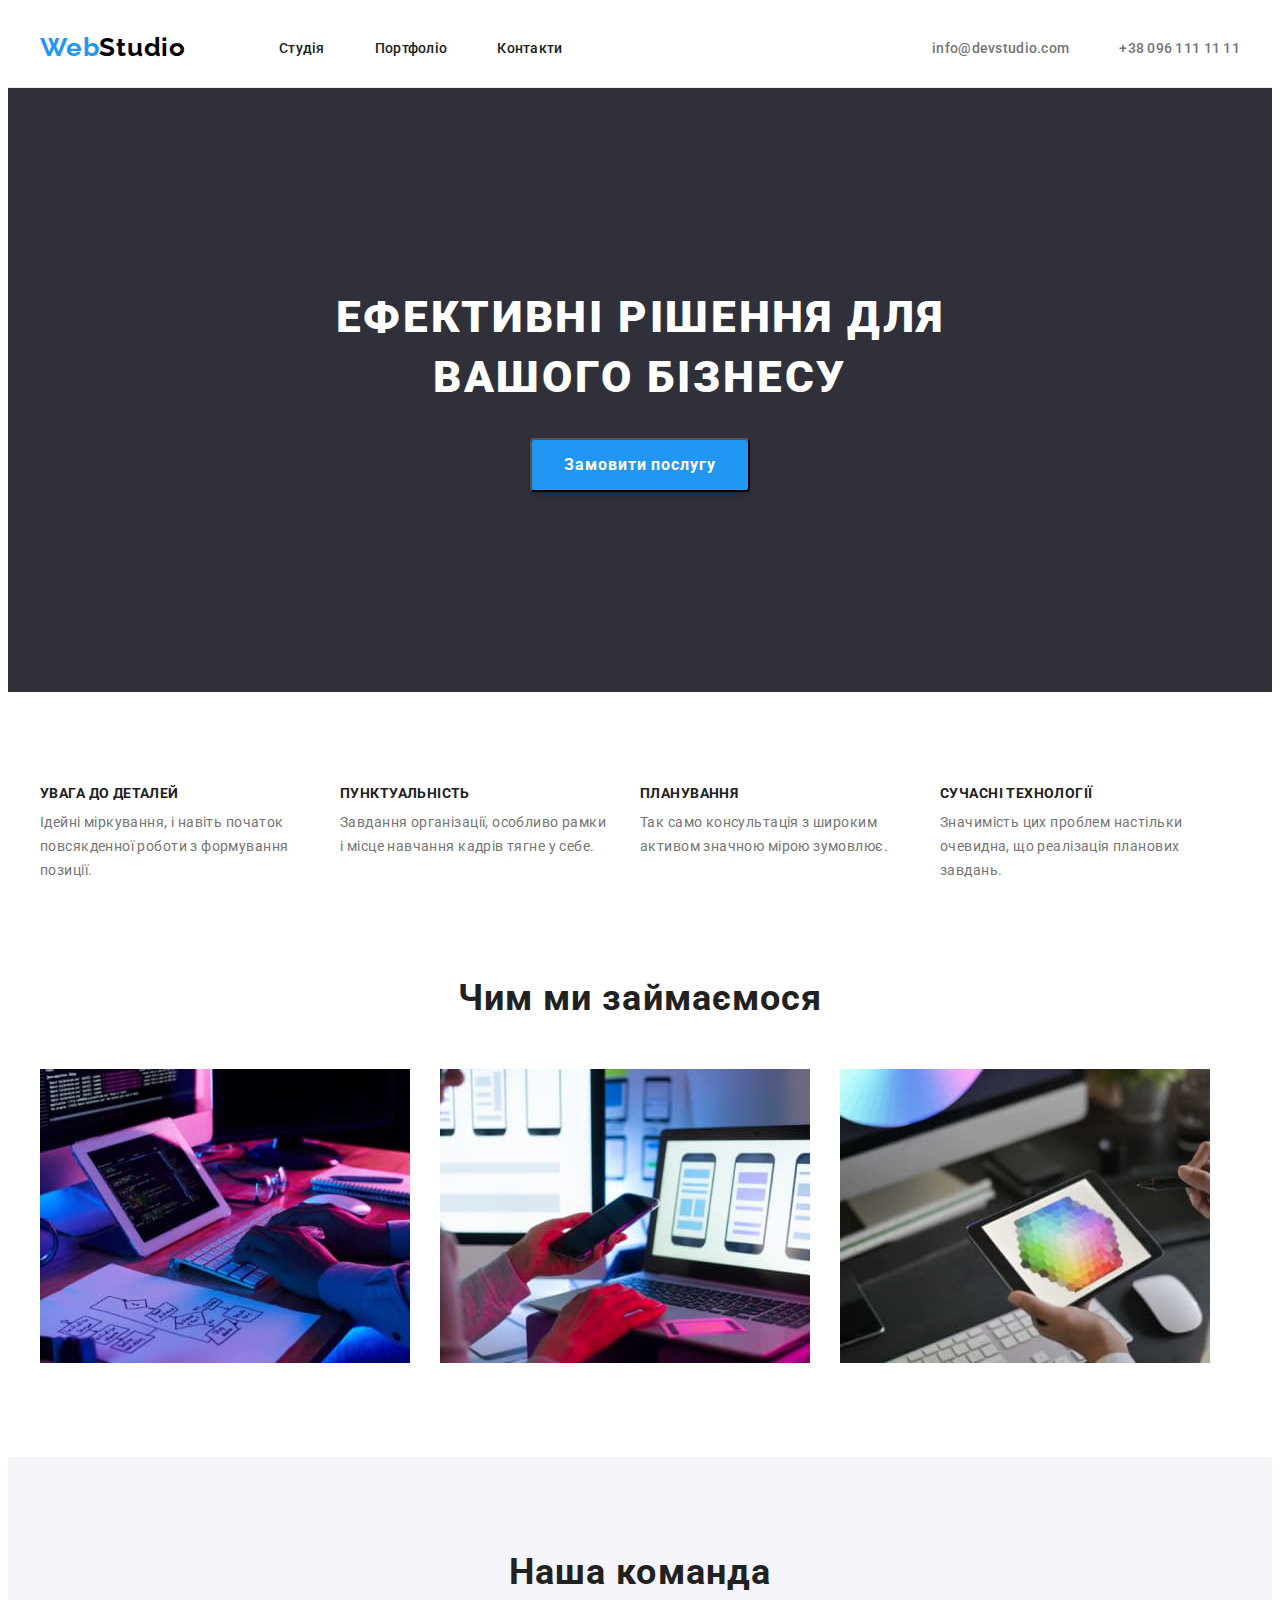
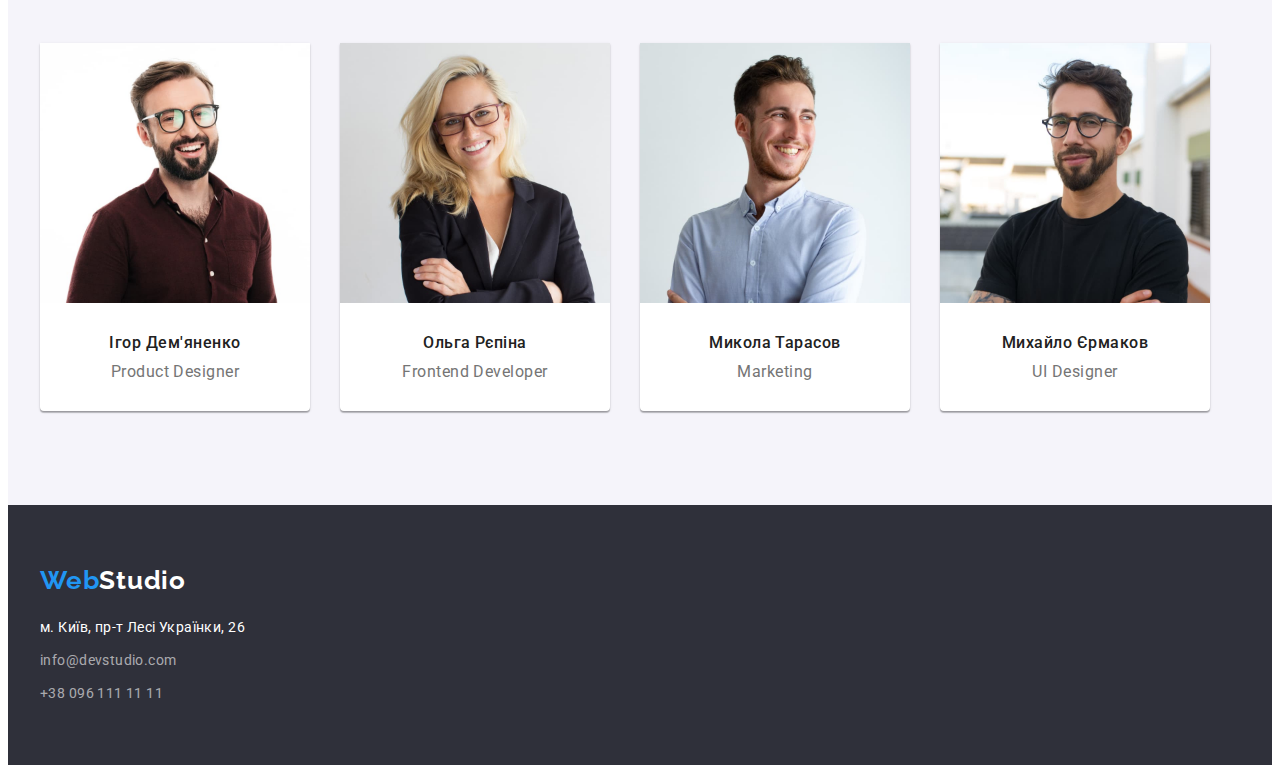
==== index.html @ b3fa3bad "Add files via upload" ====
<!DOCTYPE html>
<html lang="en">
  <head>
    <meta charset="UTF-8" />
    <meta http-equiv="X-UA-Compatible" content="IE=edge" />
    <meta name="viewport" content="width=device-width, initial-scale=1.0" />
    <title>WebStudio</title>
    <link rel="preconnect" href="https://fonts.googleapis.com" />
    <link rel="preconnect" href="https://fonts.gstatic.com" crossorigin />
    <link
      href="https://fonts.googleapis.com/css2?family=Raleway:wght@700&family=Roboto:wght@400;500;700;900&display=swap"
      rel="stylesheet"
    />
    <link
      rel="stylesheet"
      href="https://cdnjs.cloudflare.com/ajax/libs/modern-normalize/1.1.0/modern-normalize.min.css"
      integrity="sha512-wpPYUAdjBVSE4KJnH1VR1HeZfpl1ub8YT/NKx4PuQ5NmX2tKuGu6U/JRp5y+Y8XG2tV+wKQpNHVUX03MfMFn9Q=="
      crossorigin="anonymous"
      referrerpolicy="no-referrer"
    />
    <link rel="stylesheet" href="./css/styles.css" />
  </head>
  <body>
    <header class="header">
      <div class="container header-container">
        <nav class="header-navigation">
          <a class="logo-link link" href="./index.html"
            >Web<span class="header-logo">Studio</span></a
          >
          <ul class="header-list list">
            <li class="header-item">
              <a class="header-link link" href="./index.html">Студія</a>
            </li>
            <li class="header-item">
              <a class="header-link link" href="./portfolio.html">Портфоліо</a>
            </li>
            <li class="header-item">
              <a class="header-link link" href="#">Контакти</a>
            </li>
          </ul>
        </nav>

        <ul class="header-list list">
          <li>
            <a href="info@devstudio.com" class="header-email link"
              >info@devstudio.com</a
            >
          </li>
          <li>
            <a href="tel:+380961111111" class="header-tel link"
              >+38 096 111 11 11</a
            >
          </li>
        </ul>
      </div>
    </header>
    <section class="hero">
      <div class="container">
        <h1 class="hero-title">
          ЕФЕКТИВНІ РІШЕННЯ ДЛЯ <br />
          ВАШОГО БІЗНЕСУ
        </h1>
        <button class="hero-btn" type="button">Замовити послугу</button>
      </div>
    </section>
    <main>
      <section class="advantages">
        <div class="container">
          <!-- <h2>Наші переваги</h2> -->
          <ul class="text list">
            <li class="text-name">
              <h3 class="adv-name">Увага до деталей</h3>
              <div class="desc">
                Ідейні міркування, і навіть початок повсякденної роботи з
                формування позиції.
              </div>
            </li>
            <li class="text-name">
              <h3 class="adv-name">Пунктуальність</h3>
              <div class="desc">
                Завдання організації, особливо рамки і місце навчання кадрів
                тягне у себе.
              </div>
            </li>
            <li class="text-name">
              <h3 class="adv-name">Планування</h3>
              <div class="desc">
                Так само консультація з широким активом значною мірою зумовлює.
              </div>
            </li>
            <li class="text-name">
              <h3 class="adv-name">Сучасні технології</h3>
              <div class="desc">
                Значимість цих проблем настільки очевидна, що реалізація
                планових завдань.
              </div>
            </li>
          </ul>
        </div>
      </section>
      <section class="img-container">
        <div class="container">
          <h2 class="section-image">Чим ми займаємося</h2>

          <ul class="image">
            <li class="image-title list">
              <img
                src="./images/img.1.jpg"
                alt="Людина працює за комп'ютером"
                width="370"
                height="294"
              />
            </li>
            <li class="image-title list">
              <img
                src="./images/img.2.jpg"
                alt="Робата за комп'ютером та з телефоном"
                width="370"
                height="294"
              />
            </li>
            <li class="image-title list">
              <img
                src="./images/img.3.jpg"
                alt="Робота за планшетом"
                width="370"
                height="294"
              />
            </li>
          </ul>
        </div>
      </section>
      <section class="team">
        <div class="container">
          <h2 class="section-team">Наша команда</h2>
          <ul class="team-list list">
            <li class="team-img">
              <img
                src="./images/img.4.jpg"
                alt="Чоловік в окулярах,який посміхається"
                width="270"
                height="260"
              />
              <div class="name-work">
                <h3 class="name">Ігор Дем'яненко</h3>
                <p class="work">Product Designer</p>
              </div>
            </li>
            <li class="team-img">
              <img
                src="./images/img.5.jpg"
                alt="Жінка"
                width="270"
                height="260"
              />
              <div class="name-work">
                <h3 class="name">Ольга Рєпіна</h3>
                <p class="work">Frontend Developer</p>
              </div>
            </li>
            <li class="team-img">
              <img
                src="./images/img.6.jpg"
                alt="Чоловік в світлій сорочці"
                width="270"
                height="260"
              />
              <div class="name-work">
                <h3 class="name">Микола Тарасов</h3>
                <p class="work">Marketing</p>
              </div>
            </li>
            <li class="team-img">
              <img
                src="./images/img.7.jpg"
                alt="Чоловік в чорній футболці"
                width="270"
                height="260"
              />
              <div class="name-work">
                <h3 class="name">Михайло Єрмаков</h3>
                <p class="work">UI Designer</p>
              </div>
            </li>
          </ul>
        </div>
      </section>
      <footer class="footer">
        <div class="container">
          <div class="contact-title">
            <a class="logo-link link" href="./index.html"
              >Web<span class="footer-logo">Studio</span></a
            >
          </div>
          <address class="address">
            <ul>
              <li class="list">
                <a
                  href="https://goo.gl/maps/QwR7Kyw3nCPgRf6D8"
                  target="_blank"
                  rel="noopener noreferrer nofollow"
                  class="link address-map"
                  >м. Київ, пр-т Лесі Українки, 26</a
                >
              </li>
              <li class="address-email list">
                <a class="email link" href="milto:info@devstudio.com"
                  >info@devstudio.com</a
                >
              </li>
              <li class="address-tel list">
                <a class="tel link" href="tel:+380961111111"
                  >+38 096 111 11 11</a
                >
              </li>
            </ul>
          </address>
        </div>
      </footer>
    </main>
  </body>
</html>
---- css/styles.css ----
/* Color palitra */

:root {
  --text-color: #757575;
  --title-color: #212121;
  --accent-color: #2196f3;
  --white: #ffffff;
  --black: #000000;
  --white_alpha: rgb(255, 255, 255, 0.6);
  --bgr-dark: #2f303a;
  --card-set-gap: 30px;
}

p,
h1,
h2,
h3,
h4,
h5,
h6 {
  margin: 0;
}
ul,
ol {
  margin: 0;
  padding-left: 0;
}
button {
  cursor: pointer;
}
address {
  font-style: normal;
}
img {
  display: block;
}

body {
  background: #ffffff;
  color: var(--title-color);
  font-family: "Roboto", sans-serif;
}

.list {
  list-style: none;
}

.link {
  text-decoration: none;
}

.container {
  width: 1200px;
  padding-left: 15px;
  padding-right: 15px;
  margin: 0 auto;
}

/* ---------header--------- */

.header {
  background: #ffffff;
  padding-top: 24px;
  padding-bottom: 24px;
  border-bottom: 1px solid #ececec;
}

.header-list {
  display: flex;
  gap: 50px;
}

.header-navigation {
  display: flex;
  align-items: center;
}

.header-container {
  display: flex;
  align-items: center;
  justify-content: space-between;
}

.logo-link {
  font-family: "Raleway";
  font-weight: 700;
  font-size: 26px;
  line-height: 1.19;
  letter-spacing: 0.03em;
  color: var(--accent-color);
 margin-right: 93px;
}

.header-link:hover,
.header-email:hover,
.header-tel:hover,
.header-link:focus,
.header-email:focus,
.header-tel:focus {
  color: var(--accent-color);
}

.header-email,
.header-tel {
  font-weight: 500;
  font-size: 14px;
  line-height: 1.14;
  letter-spacing: 0.02em;
  color: var(--text-color);
}

.header-logo {
  color: var(--black);
 
}

.header-link {
  font-weight: 500;
  font-size: 14px;
  line-height: 1.14;
  letter-spacing: 0.02em;
  color: var(--title-color);
}

/* ------hero----- */

.hero {
  background: var(--bgr-dark);
  padding-top: 200px;
  padding-bottom: 200px;
}

.hero-title {
  font-weight: 900;
  font-size: 44px;
  line-height: 1.36;
  text-align: center;
  letter-spacing: 0.06em;
  text-transform: uppercase;
  color: var(--white);
  margin-bottom: 30px;
  text-align: center;
}

.hero-btn {
  font-family: "Roboto";
  font-weight: 700;
  font-size: 16px;
  line-height: 1.87;
  display: flex;
  align-items: center;
  text-align: center;
  letter-spacing: 0.06em;
  color: var(--white);
  background: #2196f3;
  box-shadow: 0px 4px 4px rgba(0, 0, 0, 0.15);
  border-radius: 4px;
  margin: 0 auto;
  display: block;
  padding: 10px 32px;
}

.hero-btn:hover,
.radio-btn:hover,
.radio-btn-primary:hover,
.hero-btn:focus,
.radio-btn:focus,
.radio-btn-primary:focus {
  color: #188ce8;
}

.section-image {
  font-weight: 700;
  font-size: 36px;
  line-height: 1.17;
  text-align: center;
  letter-spacing: 0.03em;
  color: var(--title-color);
}

.text-name {
  width: 270px;
}

/* ------filter---- */

.filter {
  font-family: "Roboto";
  font-weight: 500;
  font-size: 16px;
  line-height: 1.6px;
  letter-spacing: 0.03em;
  color: var(--title-color);
  display: flex;
  gap: 8px;
  justify-content: center;
  margin-bottom: 50px;
}

.filter-container {
  padding-bottom: 94px;
  padding-top: 94px;
}

.radio-btn-primary {
  font-weight: 500;
  font-size: 16px;
  line-height: 1.62;
  border-radius: 4px;
  padding: 6px 25px;
  color: var(--white);
  background: #2196f3;
  /* shadow-middle */
  border: none;
  box-shadow: 0px 3px 1px rgba(0, 0, 0, 0.1), 0px 1px 2px rgba(0, 0, 0, 0.08),
    0px 2px 2px rgba(0, 0, 0, 0.12);
  border-radius: 4px;
}

.radio-btn {
  font-family: inherit;
  font-weight: 500;
  font-size: 16px;
  line-height: 1.62;
  border-radius: 4px;

  border: none;

  padding-top: 6px;
  padding-bottom: 6px;
  padding-right: 22px;
  padding-left: 22px;

  letter-spacing: 0.03em;
  color: var(--title-color);
  background: #f5f4fa;
}

.gallery {
  background: #ffffff;
  width: 1200px;
  display: flex;
  flex-wrap: wrap;
  gap: 30px;
}

.gallery-title {
  font-weight: 700;
  font-size: 18px;
  line-height: 2;
  letter-spacing: 0.06em;
  margin-bottom: 4px;

  color: var(--title-color);
}

.filter-gallery {
  padding-top: 20px;
  padding-bottom: 20px;
  padding-left: 24px;
  padding-right: 24px;
  border: 1px solid #eeeeee;
}

.gallery-subtitle {
  font-size: 16px;
  line-height: 1.88;
  letter-spacing: 0.03em;
  color: var(--text-color);
}

/*----------advantages---------*/

.advantages {
  padding-top: 94px;
  padding-bottom: 94px;
}

.text {
  display: flex;
  gap: 30px;
}

.adv-name {
  font-weight: 700;
  font-size: 14px;
  line-height: 1.14;
  letter-spacing: 0.03em;
  text-transform: uppercase;
  color: var(--title-color);
  margin-bottom: 10px;
}

.desc {
  font-size: 14px;
  line-height: 1.7;
  letter-spacing: 0.03em;
  color: var(--text-color);
}

.title-before {
  font-weight: 700;
  font-size: 36px;
  line-height: 1.17;
  text-align: center;
  letter-spacing: 0.03em;
  color: var(--title-color);
}

/* ----------image--------- */

.section-image {
  font-weight: 700;
  font-size: 36px;
  line-height: 1.17;
  text-align: center;
  letter-spacing: 0.03em;
  color: var(--title-color);
}

.img-container {
  padding-bottom: 94px;
}

.image {
  margin-top: 50px;
  display: flex;
  gap: 30px;
}

/* --------team-------- */

.team {
  background: #f5f4fa;
  padding-top: 94px;
  padding-bottom: 94px;
}

.team-list {
  display: flex;
  gap: 30px;
}

.section-team {
  font-weight: 700;
  font-size: 36px;
  line-height: 1.17;
  text-align: center;
  letter-spacing: 0.03em;

  color: var(--title-color);
  margin-bottom: 50px;
}

.team-img {
  background: #ffffff;

  /* material shadow v1 */

  box-shadow: 0px 1px 3px rgba(0, 0, 0, 0.12), 0px 1px 1px rgba(0, 0, 0, 0.14),
    0px 2px 1px rgba(0, 0, 0, 0.2);
  border-radius: 0px 0px 4px 4px;
}

.name-work {
  padding-top: 30px;
  padding-bottom: 30px;
}

.name {
  font-weight: 500;
  font-size: 16px;
  line-height: 1.19;
  text-align: center;
  letter-spacing: 0.03em;
  color: var(--title-color);
  padding-bottom: 10px;
}

.work {
  font-size: 16px;
  line-height: 1.19;
  text-align: center;
  letter-spacing: 0.03em;
  color: var(--text-color);
}

/* --------footer--------*/

.footer {
  background: var(--bgr-dark);
  /* height: 252px; */
  padding-top: 60px;
  padding-bottom: 60px;
  margin-left: auto;
  margin-right: auto;
}

.contact-title {
  margin-bottom: 20px;
}

.footer-logo {
  font-weight: 700;
  font-size: 26px;
  line-height: 1.19;
  letter-spacing: 0.03em;
  color: var(--white);
}

.address {
  font-style: normal;
}

.address-map {
  font-size: 14px;
  line-height: 1.7;
  letter-spacing: 0.03em;
  color: var(--white);
  display: inline-block;
  margin-bottom: 9px;
}

.address-tel {
  margin-top: 9px;
}

.email,
.tel {
  font-size: 14px;
  line-height: 1.7;
  letter-spacing: 0.03em;
  color: var(--white_alpha);
}
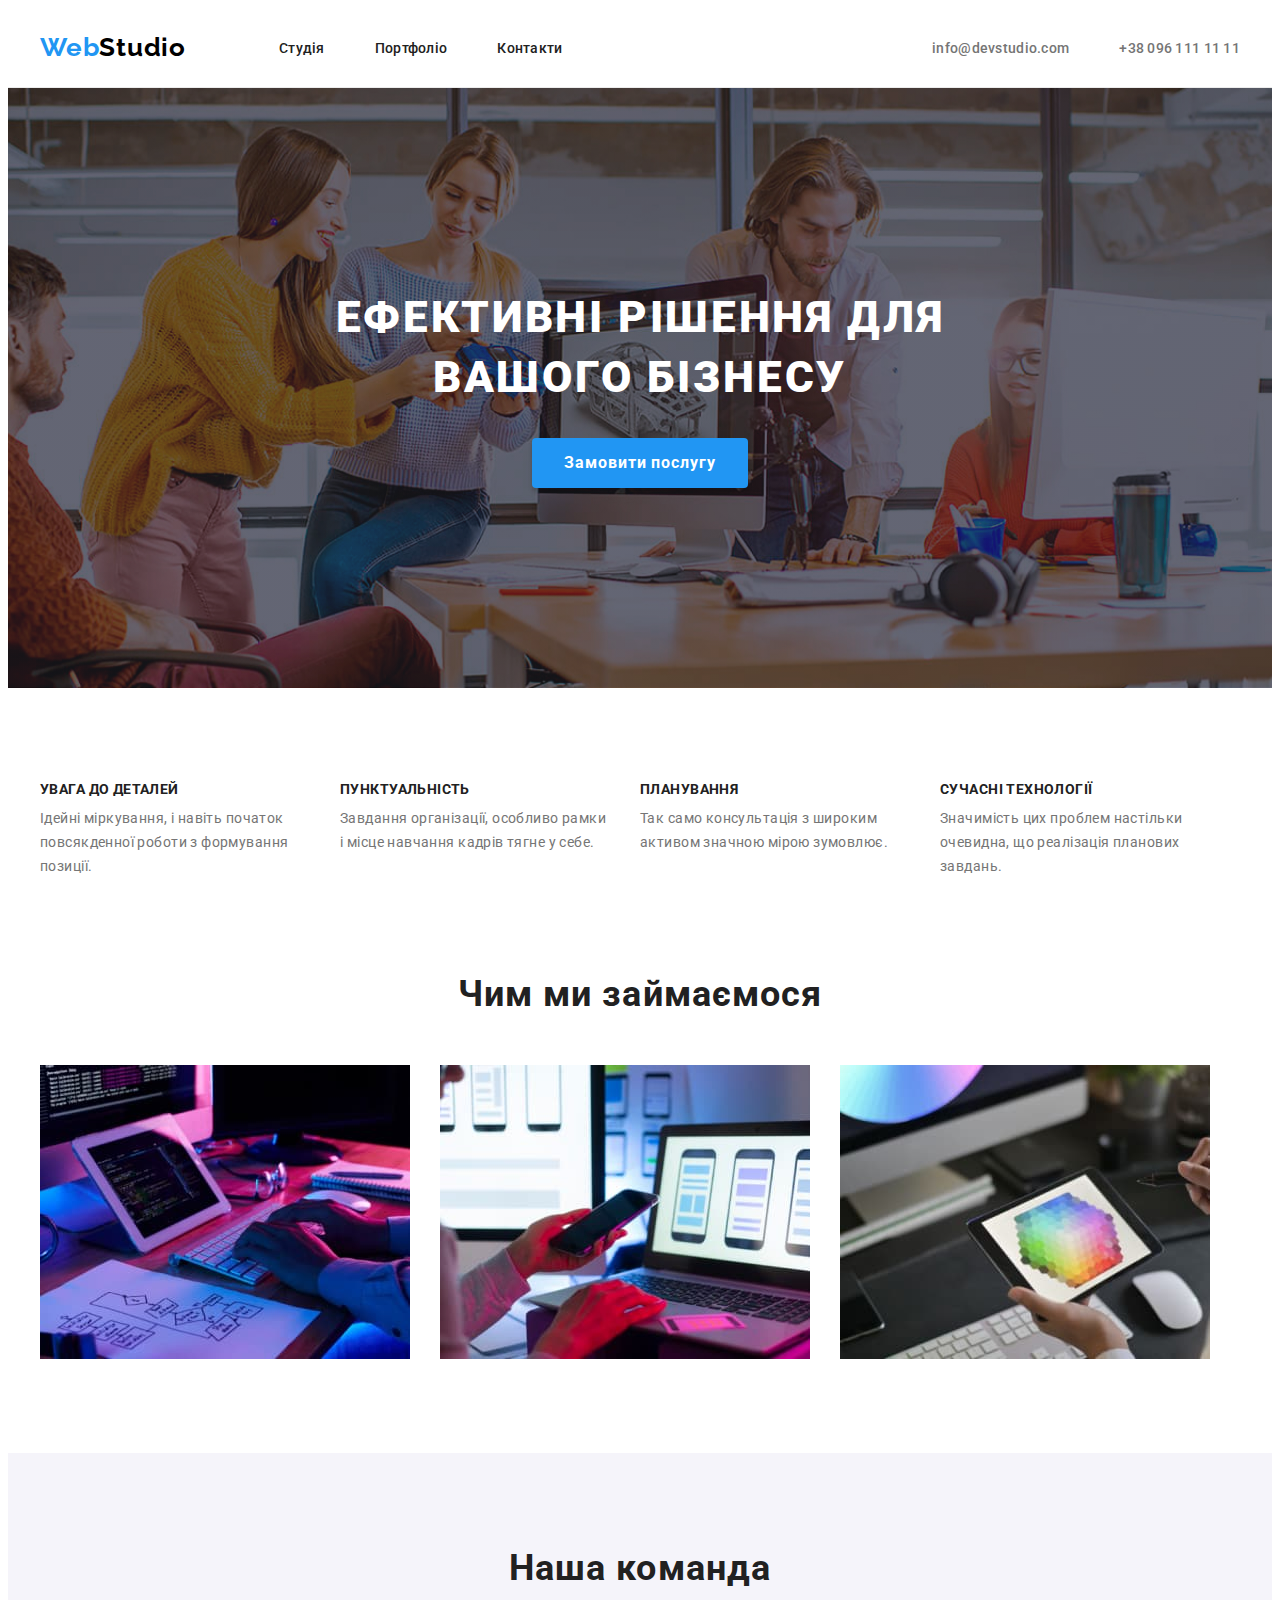
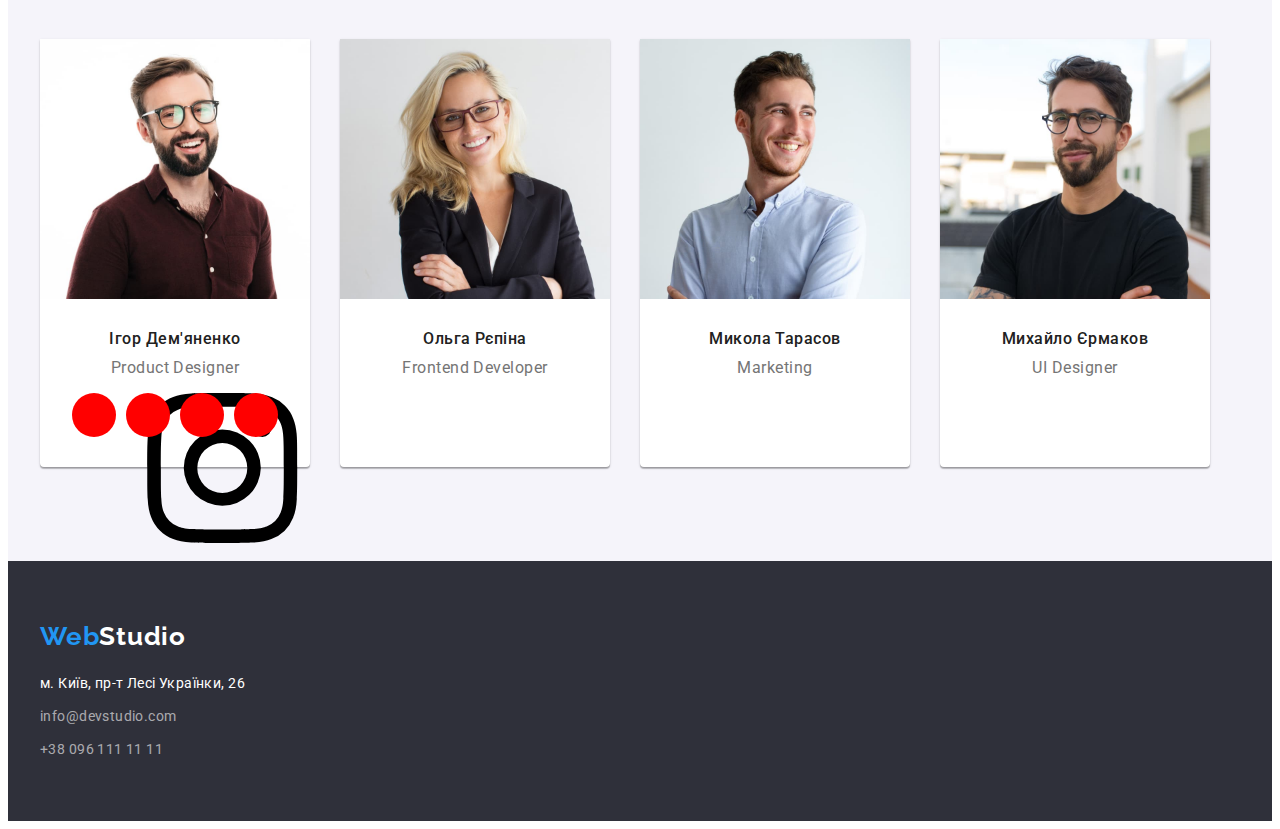
==== commit 51cf4352: "Додала зображення" ====
--- a/index.html
+++ b/index.html
@@ -144,6 +144,25 @@
               <div class="name-work">
                 <h3 class="name">Ігор Дем'яненко</h3>
                 <p class="work">Product Designer</p>
+                <ul class="team-soc-list list">
+                  <li class="team-soc-item">
+                    <a href="" class="team-soc-link link">
+                    <svg class="team-soc-icon">
+                      <use href="./images/icons.svg#icon-instagram"></use>
+                    </svg>
+                    </a>
+                  </li>
+
+                  <li class="team-soc-item">
+                    <a href="" class="team-soc-link link"></a>
+                  </li>
+                  <li class="team-soc-item">
+                    <a href="" class="team-soc-link link"></a>
+                  </li>
+                  <li class="team-soc-item">
+                    <a href="" class="team-soc-link link"></a>
+                  </li>
+                </ul>
               </div>
             </li>
             <li class="team-img">
--- a/css/styles.css
+++ b/css/styles.css
@@ -88,7 +88,7 @@
   line-height: 1.19;
   letter-spacing: 0.03em;
   color: var(--accent-color);
- margin-right: 93px;
+  margin-right: 93px;
 }
 
 .header-link:hover,
@@ -111,7 +111,6 @@
 
 .header-logo {
   color: var(--black);
- 
 }
 
 .header-link {
@@ -126,6 +125,14 @@
 
 .hero {
   background: var(--bgr-dark);
+  background-image: linear-gradient(
+      rgba(47, 48, 58, 0.4),
+      rgba(47, 48, 58, 0.4)
+    ),
+    url(../images/Img.hero.jpg);
+  background-repeat: no-repeat;
+  background-position: center;
+  background-size: cover;
   padding-top: 200px;
   padding-bottom: 200px;
 }
@@ -158,6 +165,7 @@
   margin: 0 auto;
   display: block;
   padding: 10px 32px;
+  border: none;
 }
 
 .hero-btn:hover,
@@ -352,6 +360,27 @@
   margin-bottom: 50px;
 }
 
+.team-soc-list {
+display: flex;
+justify-content: center;
+gap: 10px;
+}
+
+.team-soc-item {
+width: 44px;
+height: 44px;
+}
+
+.team-soc-link {
+width: 100%;
+height: 100%;
+/* background: #FFFFFF; */
+background: red;
+border-radius: 50%;
+display: block; 
+}
+
+
 .team-img {
   background: #ffffff;
 
@@ -367,6 +396,8 @@
   padding-bottom: 30px;
 }
 
+
+
 .name {
   font-weight: 500;
   font-size: 16px;
@@ -383,6 +414,8 @@
   text-align: center;
   letter-spacing: 0.03em;
   color: var(--text-color);
+  margin-bottom: 16px;
+  
 }
 
 /* --------footer--------*/
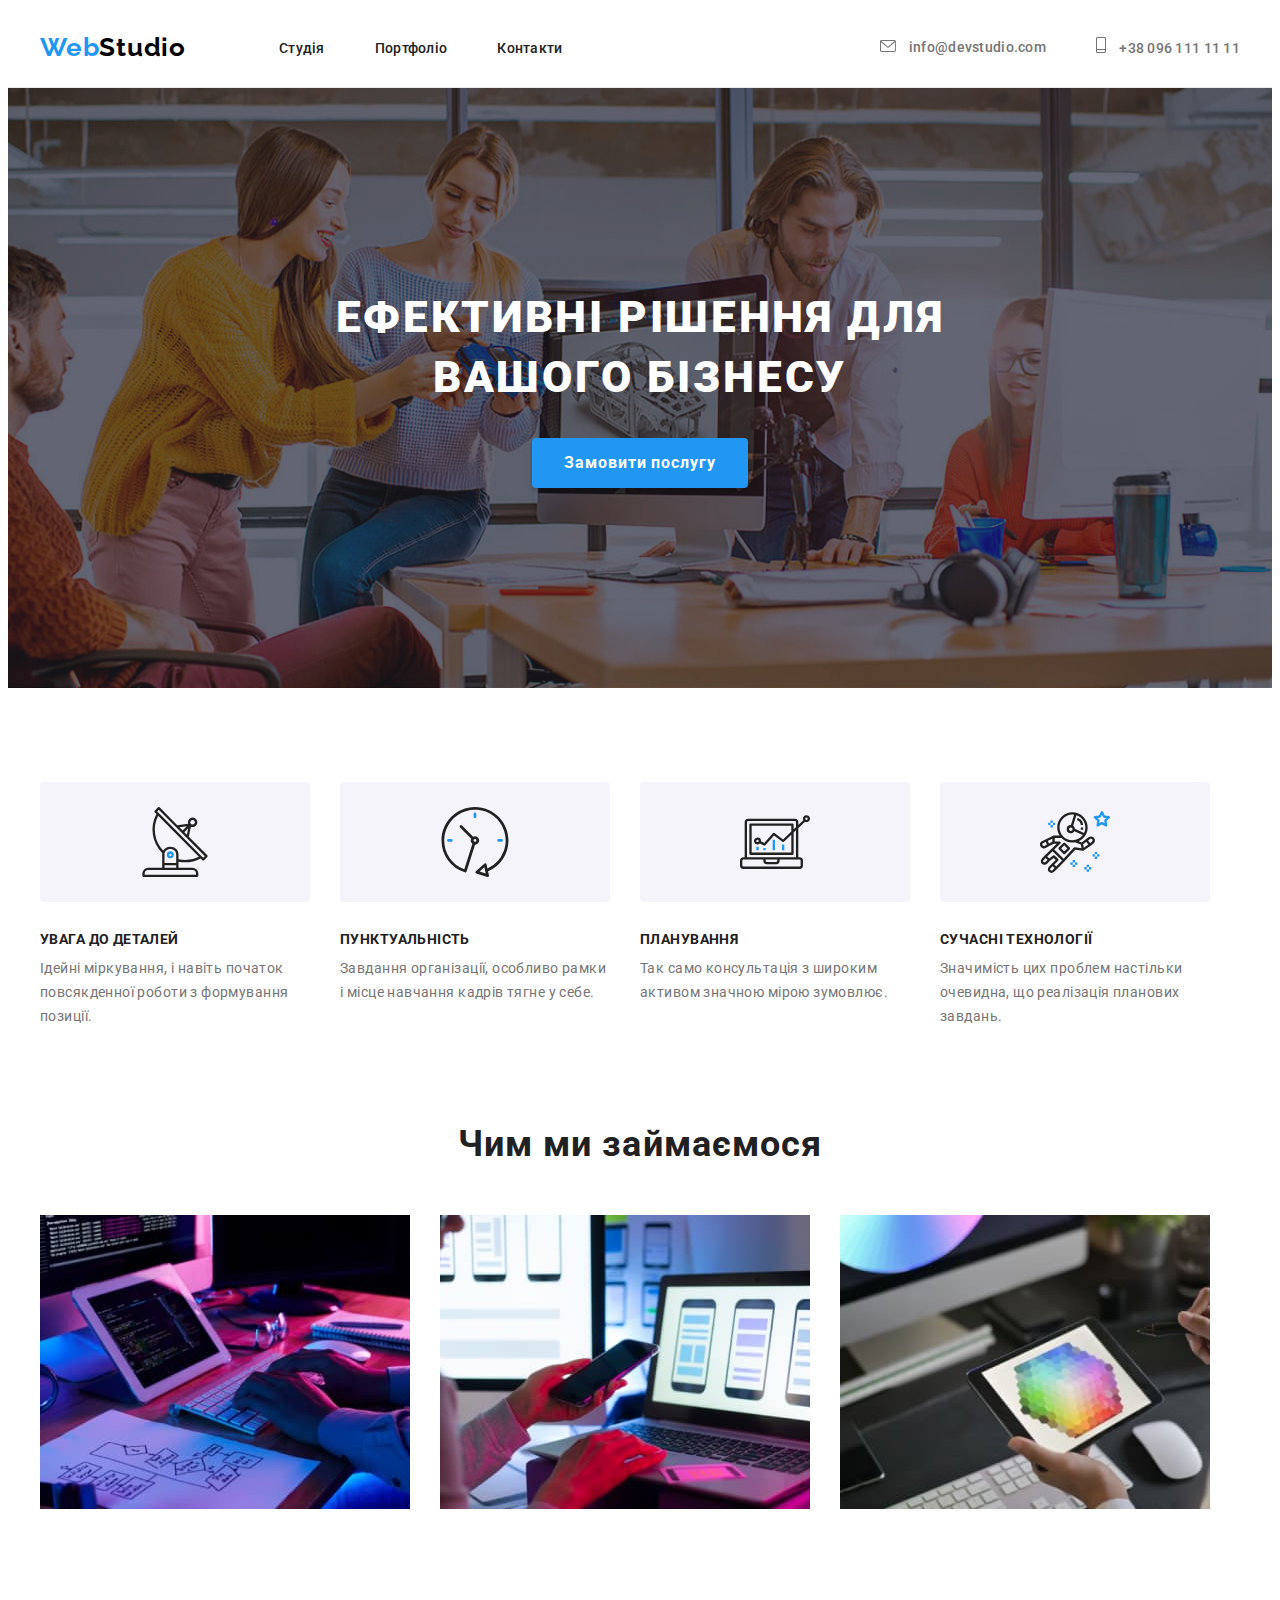
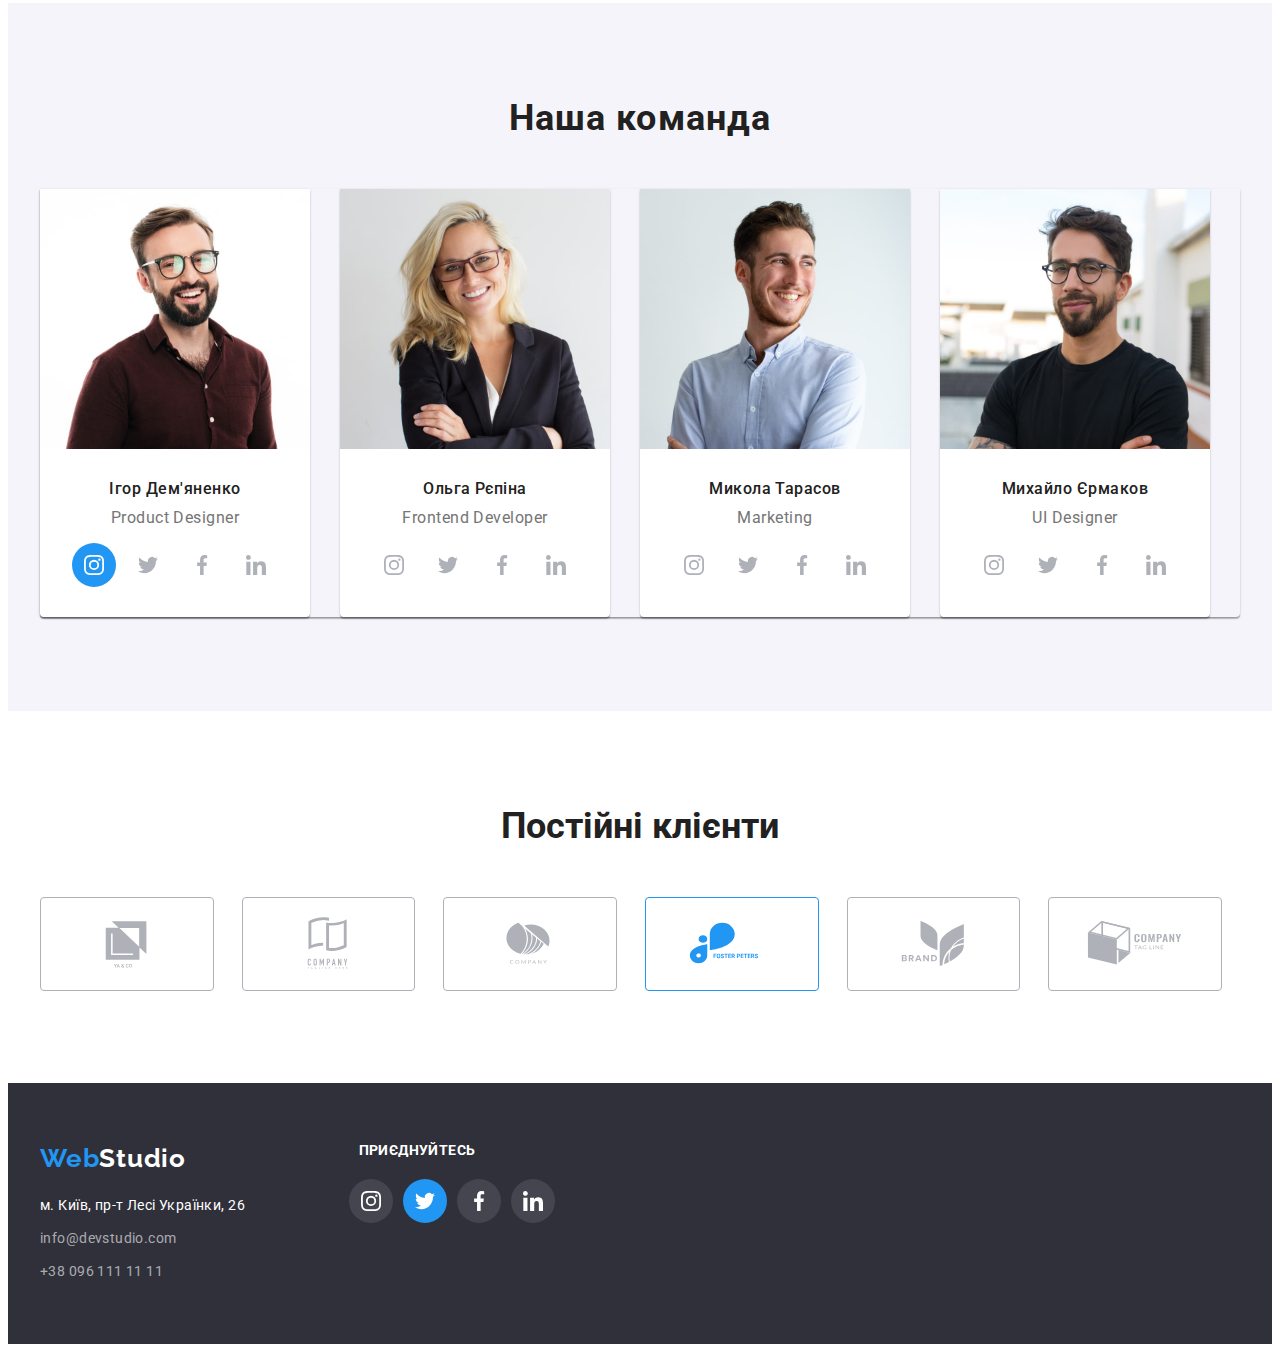
==== commit b5ce66b1: "Готова робота" ====
--- a/index.html
+++ b/index.html
@@ -42,13 +42,19 @@
 
         <ul class="header-list list">
           <li>
-            <a href="info@devstudio.com" class="header-email link"
-              >info@devstudio.com</a
-            >
+            <a href="info@devstudio.com" class="header-email link">
+              <svg class="icon-letter" width="16" height="12">
+                <use href="./images/icons.svg#icon-envelope"></use>
+              </svg>
+              info@devstudio.com
+            </a>
           </li>
           <li>
-            <a href="tel:+380961111111" class="header-tel link"
-              >+38 096 111 11 11</a
+            <a href="tel:+380961111111" class="header-tel link">
+              <svg class="icon-tel" width="10" height="16">
+                <use href="./images/icons.svg#icon-Vector"></use>
+              </svg>
+              +38 096 111 11 11</a
             >
           </li>
         </ul>
@@ -66,29 +72,32 @@
     <main>
       <section class="advantages">
         <div class="container">
+            
           <!-- <h2>Наші переваги</h2> -->
+
           <ul class="text list">
-            <li class="text-name">
+            <li class="text-name icon-antena">
               <h3 class="adv-name">Увага до деталей</h3>
+
               <div class="desc">
                 Ідейні міркування, і навіть початок повсякденної роботи з
                 формування позиції.
               </div>
             </li>
-            <li class="text-name">
+            <li class="text-name icon-clock">
               <h3 class="adv-name">Пунктуальність</h3>
               <div class="desc">
                 Завдання організації, особливо рамки і місце навчання кадрів
                 тягне у себе.
               </div>
             </li>
-            <li class="text-name">
+            <li class="text-name icon-diagram">
               <h3 class="adv-name">Планування</h3>
               <div class="desc">
                 Так само консультація з широким активом значною мірою зумовлює.
               </div>
             </li>
-            <li class="text-name">
+            <li class="text-name icon-astronaut">
               <h3 class="adv-name">Сучасні технології</h3>
               <div class="desc">
                 Значимість цих проблем настільки очевидна, що реалізація
@@ -98,6 +107,7 @@
           </ul>
         </div>
       </section>
+
       <section class="img-container">
         <div class="container">
           <h2 class="section-image">Чим ми займаємося</h2>
@@ -130,6 +140,7 @@
           </ul>
         </div>
       </section>
+
       <section class="team">
         <div class="container">
           <h2 class="section-team">Наша команда</h2>
@@ -146,21 +157,33 @@
                 <p class="work">Product Designer</p>
                 <ul class="team-soc-list list">
                   <li class="team-soc-item">
-                    <a href="" class="team-soc-link link">
-                    <svg class="team-soc-icon">
-                      <use href="./images/icons.svg#icon-instagram"></use>
-                    </svg>
-                    </a>
-                  </li>
-
-                  <li class="team-soc-item">
-                    <a href="" class="team-soc-link link"></a>
-                  </li>
-                  <li class="team-soc-item">
-                    <a href="" class="team-soc-link link"></a>
-                  </li>
-                  <li class="team-soc-item">
-                    <a href="" class="team-soc-link link"></a>
+                    <a href="" class="team-soc-link-main link">
+                      <svg class="team-soc-icon-main" width="20" height="20">
+                        <use href="./images/icons.svg#icon-instagram"></use>
+                      </svg>
+                    </a>
+                  </li>
+
+                  <li class="team-soc-item">
+                    <a href="" class="team-soc-link link">
+                      <svg class="team-soc-icon" width="20" height="20">
+                        <use href="./images/icons.svg#icon-twitter"></use>
+                      </svg>
+                    </a>
+                  </li>
+                  <li class="team-soc-item">
+                    <a href="" class="team-soc-link link">
+                      <svg class="team-soc-icon" width="20" height="20">
+                        <use href="./images/icons.svg#icon-facebook"></use>
+                      </svg>
+                    </a>
+                  </li>
+                  <li class="team-soc-item">
+                    <a href="" class="team-soc-link link">
+                      <svg class="team-soc-icon" width="20" height="20">
+                        <use href="./images/icons.svg#icon-linkedin"></use>
+                      </svg>
+                    </a>
                   </li>
                 </ul>
               </div>
@@ -175,6 +198,37 @@
               <div class="name-work">
                 <h3 class="name">Ольга Рєпіна</h3>
                 <p class="work">Frontend Developer</p>
+                <ul class="team-soc-list list">
+                  <li class="team-soc-item">
+                    <a href="" class="team-soc-link link">
+                      <svg class="team-soc-icon" width="20" height="20">
+                        <use href="./images/icons.svg#icon-instagram"></use>
+                      </svg>
+                    </a>
+                  </li>
+
+                  <li class="team-soc-item">
+                    <a href="" class="team-soc-link link">
+                      <svg class="team-soc-icon" width="20" height="20">
+                        <use href="./images/icons.svg#icon-twitter"></use>
+                      </svg>
+                    </a>
+                  </li>
+                  <li class="team-soc-item">
+                    <a href="" class="team-soc-link link">
+                      <svg class="team-soc-icon" width="20" height="20">
+                        <use href="./images/icons.svg#icon-facebook"></use>
+                      </svg>
+                    </a>
+                  </li>
+                  <li class="team-soc-item">
+                    <a href="" class="team-soc-link link">
+                      <svg class="team-soc-icon" width="20" height="20">
+                        <use href="./images/icons.svg#icon-linkedin"></use>
+                      </svg>
+                    </a>
+                  </li>
+                </ul>
               </div>
             </li>
             <li class="team-img">
@@ -187,6 +241,37 @@
               <div class="name-work">
                 <h3 class="name">Микола Тарасов</h3>
                 <p class="work">Marketing</p>
+                <ul class="team-soc-list list">
+                  <li class="team-soc-item">
+                    <a href="" class="team-soc-link link">
+                      <svg class="team-soc-icon" width="20" height="20">
+                        <use href="./images/icons.svg#icon-instagram"></use>
+                      </svg>
+                    </a>
+                  </li>
+
+                  <li class="team-soc-item">
+                    <a href="" class="team-soc-link link">
+                      <svg class="team-soc-icon" width="20" height="20">
+                        <use href="./images/icons.svg#icon-twitter"></use>
+                      </svg>
+                    </a>
+                  </li>
+                  <li class="team-soc-item">
+                    <a href="" class="team-soc-link link">
+                      <svg class="team-soc-icon" width="20" height="20">
+                        <use href="./images/icons.svg#icon-facebook"></use>
+                      </svg>
+                    </a>
+                  </li>
+                  <li class="team-soc-item">
+                    <a href="" class="team-soc-link link">
+                      <svg class="team-soc-icon" width="20" height="20">
+                        <use href="./images/icons.svg#icon-linkedin"></use>
+                      </svg>
+                    </a>
+                  </li>
+                </ul>
               </div>
             </li>
             <li class="team-img">
@@ -199,18 +284,103 @@
               <div class="name-work">
                 <h3 class="name">Михайло Єрмаков</h3>
                 <p class="work">UI Designer</p>
+                <ul class="team-soc-list list">
+                  <li class="team-soc-item">
+                    <a href="" class="team-soc-link link">
+                      <svg class="team-soc-icon" width="20" height="20">
+                        <use href="./images/icons.svg#icon-instagram"></use>
+                      </svg>
+                    </a>
+                  </li>
+
+                  <li class="team-soc-item">
+                    <a href="" class="team-soc-link link">
+                      <svg class="team-soc-icon" width="20" height="20">
+                        <use href="./images/icons.svg#icon-twitter"></use>
+                      </svg>
+                    </a>
+                  </li>
+                  <li class="team-soc-item">
+                    <a href="" class="team-soc-link link">
+                      <svg class="team-soc-icon" width="20" height="20">
+                        <use href="./images/icons.svg#icon-facebook"></use>
+                      </svg>
+                    </a>
+                  </li>
+                  <li class="team-soc-item">
+                    <a href="" class="team-soc-link link">
+                      <svg class="team-soc-icon" width="20" height="20">
+                        <use href="./images/icons.svg#icon-linkedin"></use>
+                      </svg>
+                    </a>
+                  </li>
+                </ul>
               </div>
             </li>
           </ul>
         </div>
       </section>
-      <footer class="footer">
+
+      <section class="clients">
         <div class="container">
+          <h2 class="section-clients">Постійні клієнти</h2>
+          <ul class="clients-list list">
+            <li class="clients-item">
+              <a href="" class="clients-link link">
+                <svg class="clients-item-icon" width="106" height="60">
+                  <use href="./images/icons.svg#icon-Logo-1"></use>
+                </svg>
+              </a>
+            </li>
+            <li class="clients-item">
+              <a href="" class="clients-link link">
+                <svg class="clients-item-icon" width="106" height="60">
+                  <use href="./images/icons.svg#icon-Logo-2"></use>
+                </svg>
+              </a>
+            </li>
+            <li class="clients-item">
+              <a href="" class="clients-link link">
+                <svg class="clients-item-icon" width="106" height="60">
+                  <use href="./images/icons.svg#icon-Logo-3"></use>
+                </svg>
+              </a>
+            </li>
+            <li class="clients-item">
+              <a href="" class="clients-link-main link">
+                <svg class="clients-item-icon-main" width="106" height="60">
+                  <use href="./images/icons.svg#icon-Logo-4"></use>
+                </svg>
+              </a>
+            </li>
+            <li class="clients-item">
+              <a href="" class="clients-link link">
+                <svg class="clients-item-icon" width="106" height="60">
+                  <use href="./images/icons.svg#icon-Logo-5"></use>
+                </svg>
+              </a>
+            </li>
+            <li class="clients-item">
+              <a href="" class="clients-link link">
+                <svg class="clients-item-icon" width="106" height="60">
+                  <use href="./images/icons.svg#icon-Logo-6"></use>
+                </svg>
+              </a>
+            </li>
+          </ul>
+        </div>
+      </section>
+    </main>
+
+    <footer class="footer">
+      <div class="container wrap">
+        <div class="contakt-wrap">
           <div class="contact-title">
             <a class="logo-link link" href="./index.html"
               >Web<span class="footer-logo">Studio</span></a
             >
           </div>
+
           <address class="address">
             <ul>
               <li class="list">
@@ -235,7 +405,40 @@
             </ul>
           </address>
         </div>
-      </footer>
-    </main>
+        <div class="bloc-join">
+          <h2 class="join-title">Приєднуйтесь</h2>
+          <ul class="join-title-list">
+            <li class="list-join-item">
+              <a href="" class="join-icon link">
+                <svg class="join-soc-icon" width="20px" height="20px">
+                  <use href="./images/icons.svg#icon-instagram"></use>
+                </svg>
+              </a>
+            </li>
+            <li class="list-join-item">
+              <a href="" class="join-icon-main link">
+                <svg class="join-soc-icon" width="20px" height="20px">
+                  <use href="./images/icons.svg#icon-twitter"></use>
+                </svg>
+              </a>
+            </li>
+            <li class="list-join-item">
+              <a href="" class="join-icon link">
+                <svg class="join-soc-icon" width="20px" height="20px">
+                  <use href="./images/icons.svg#icon-facebook"></use>
+                </svg>
+              </a>
+            </li>
+            <li class="list-join-item">
+              <a href="" class="join-icon link">
+                <svg class="join-soc-icon" width="20px" height="20px">
+                  <use href="./images/icons.svg#icon-linkedin"></use>
+                </svg>
+              </a>
+            </li>
+          </ul>
+        </div>
+      </div>
+    </footer>
   </body>
 </html>
--- a/css/styles.css
+++ b/css/styles.css
@@ -9,6 +9,7 @@
   --white_alpha: rgb(255, 255, 255, 0.6);
   --bgr-dark: #2f303a;
   --card-set-gap: 30px;
+  --border-client: #afb1b8;
 }
 
 p,
@@ -91,6 +92,11 @@
   margin-right: 93px;
 }
 
+.icon-letter,
+.icon-tel {
+  margin-right: 10px;
+}
+
 .header-link:hover,
 .header-email:hover,
 .header-tel:hover,
@@ -119,6 +125,11 @@
   line-height: 1.14;
   letter-spacing: 0.02em;
   color: var(--title-color);
+}
+
+.icon-letter, .icon-tel {
+  margin-right: 10px;
+  fill: currentColor;
 }
 
 /* ------hero----- */
@@ -135,6 +146,8 @@
   background-size: cover;
   padding-top: 200px;
   padding-bottom: 200px;
+  max-width: 1600px;
+  margin: 0% auto;
 }
 
 .hero-title {
@@ -189,6 +202,35 @@
 .text-name {
   width: 270px;
 }
+
+.text-name::before{
+  display: block;
+  content: '';
+  width: 270px;
+height: 120px;
+background: #F5F4FA;
+border-radius: 4px;
+background-repeat: no-repeat;
+background-position: center;
+margin-bottom: 30px;
+}
+
+.icon-antena::before{
+background-image: url(../images/antenna.svg);
+}
+
+.icon-clock::before{
+background-image: url(../images/clock.svg);
+}
+
+.icon-diagram::before{
+background-image: url(../images/diagram.svg);
+}
+
+.icon-astronaut::before{
+background-image: url(../images/astronaut.svg);
+}
+
 
 /* ------filter---- */
 
@@ -251,6 +293,9 @@
   flex-wrap: wrap;
   gap: 30px;
 }
+.gallery-img:hover, :focus{
+  background-color: #2196f3;
+}
 
 .gallery-title {
   font-weight: 700;
@@ -347,6 +392,9 @@
 .team-list {
   display: flex;
   gap: 30px;
+  box-shadow: 0px 1px 3px rgba(0, 0, 0, 0.12), 0px 1px 1px rgba(0, 0, 0, 0.14), 0px 2px 1px rgba(0, 0, 0, 0.2);
+border-radius: 0px 0px 4px 4px;
+
 }
 
 .section-team {
@@ -358,28 +406,61 @@
 
   color: var(--title-color);
   margin-bottom: 50px;
+  
 }
 
 .team-soc-list {
-display: flex;
-justify-content: center;
-gap: 10px;
+  display: flex;
+  justify-content: center;
+  gap: 10px;
 }
 
 .team-soc-item {
-width: 44px;
-height: 44px;
+  width: 44px;
+  height: 44px;
+}
+
+.team-soc-link-main {
+  width: 100%;
+  height: 100%;
+  background: #2196f3;
+
+  border-radius: 50%;
+  display: flex;
+  align-items: center;
+  justify-content: center;
+}
+
+.team-soc-icon-main {
+  fill: #ffffff;
 }
 
 .team-soc-link {
-width: 100%;
-height: 100%;
-/* background: #FFFFFF; */
-background: red;
-border-radius: 50%;
-display: block; 
-}
-
+  width: 100%;
+  height: 100%;
+  background: #ffffff;
+
+  border-radius: 50%;
+  display: flex;
+  align-items: center;
+  justify-content: center;
+}
+
+.team-soc-icon {
+  fill: #afb1b8;
+}
+
+.team-soc-link:hover,
+:focus,
+.team-soc-link-main:hover,
+:focus {
+  background-color: #2196f3;
+}
+
+.team-soc-link:hover .team-soc-icon,
+.team-soc-link-main:hover .team-soc-icon-main {
+  fill: #afb1b8;
+}
 
 .team-img {
   background: #ffffff;
@@ -395,8 +476,6 @@
   padding-top: 30px;
   padding-bottom: 30px;
 }
-
-
 
 .name {
   font-weight: 500;
@@ -415,7 +494,73 @@
   letter-spacing: 0.03em;
   color: var(--text-color);
   margin-bottom: 16px;
-  
+}
+
+/* ------clients-------- */
+
+.clients {
+  padding-top: 94px;
+  padding-bottom: 94px;
+}
+
+.section-clients {
+  font-weight: 700;
+  font-size: 36px;
+  line-height: 1.17;
+  text-align: center;
+  margin-bottom: 50px;
+
+  color: var(--title-color);
+}
+
+.clients-list {
+  display: flex;
+  gap: 30px;
+}
+
+.clients-item {
+  width: calc((100% - 170px) / 6);
+  height: 92px;
+}
+
+.clients-link-main {
+  width: 100%;
+  height: 100%;
+  border: 1px solid var(--accent-color);
+  border-radius: 4px;
+  display: flex;
+  align-items: center;
+  justify-content: center;
+}
+
+.clients-link {
+  width: 100%;
+  height: 100%;
+  border: 1px solid var(--border-client);
+  border-radius: 4px;
+  display: flex;
+  align-items: center;
+  justify-content: center;
+}
+
+.clients-item-icon-main {
+  fill: var(--accent-color);
+}
+
+.clients-item-icon {
+  fill: #afb1b8;
+}
+
+.clients-link:hover,
+:focus,
+.clients-link-main:hover,
+:focus {
+  background-color: #2196f3;
+}
+
+.clients-link:hover .clients-item-icon,
+.clients-link-main:hover .clients-item-icon-main {
+  fill: #afb1b8;
 }
 
 /* --------footer--------*/
@@ -429,6 +574,10 @@
   margin-right: auto;
 }
 
+.wrap {
+  display: flex;
+}
+
 .contact-title {
   margin-bottom: 20px;
 }
@@ -465,3 +614,67 @@
   letter-spacing: 0.03em;
   color: var(--white_alpha);
 }
+
+. {
+  background: #f5f5f5;
+}
+
+.join-title {
+  font-weight: 700;
+  font-size: 14px;
+  line-height: 1.14;
+  letter-spacing: 0.03em;
+  text-transform: uppercase;
+  margin-bottom: 20px;
+  text-align: center;
+  color: var(--white);
+}
+
+.join-title-list {
+  display: flex;
+  gap: 10px;
+  justify-content: center;
+  margin-left: 70px;
+}
+
+.list-join-item {
+  list-style: none;
+  width: 44px;
+  height: 44px;
+}
+
+.join-icon {
+  width: 100%;
+  height: 100%;
+  background-color: #44454e;
+  border-radius: 50%;
+  display: flex;
+  align-items: center;
+  justify-content: center;
+}
+
+.join-soc-icon {
+  fill: #ffffff;
+}
+
+.join-icon-main {
+  width: 100%;
+  height: 100%;
+  background: #2196f3;
+  border-radius: 50%;
+  display: flex;
+  align-items: center;
+  justify-content: center;
+}
+
+.join-icon:hover,
+:focus,
+.join-icon-main:hover,
+:focus {
+  background-color: #2196f3;
+}
+
+.join-icon:hover .join-soc-icon,
+.join-icon-main:hover .team-soc-icon-main {
+  fill: #ffffff;
+}
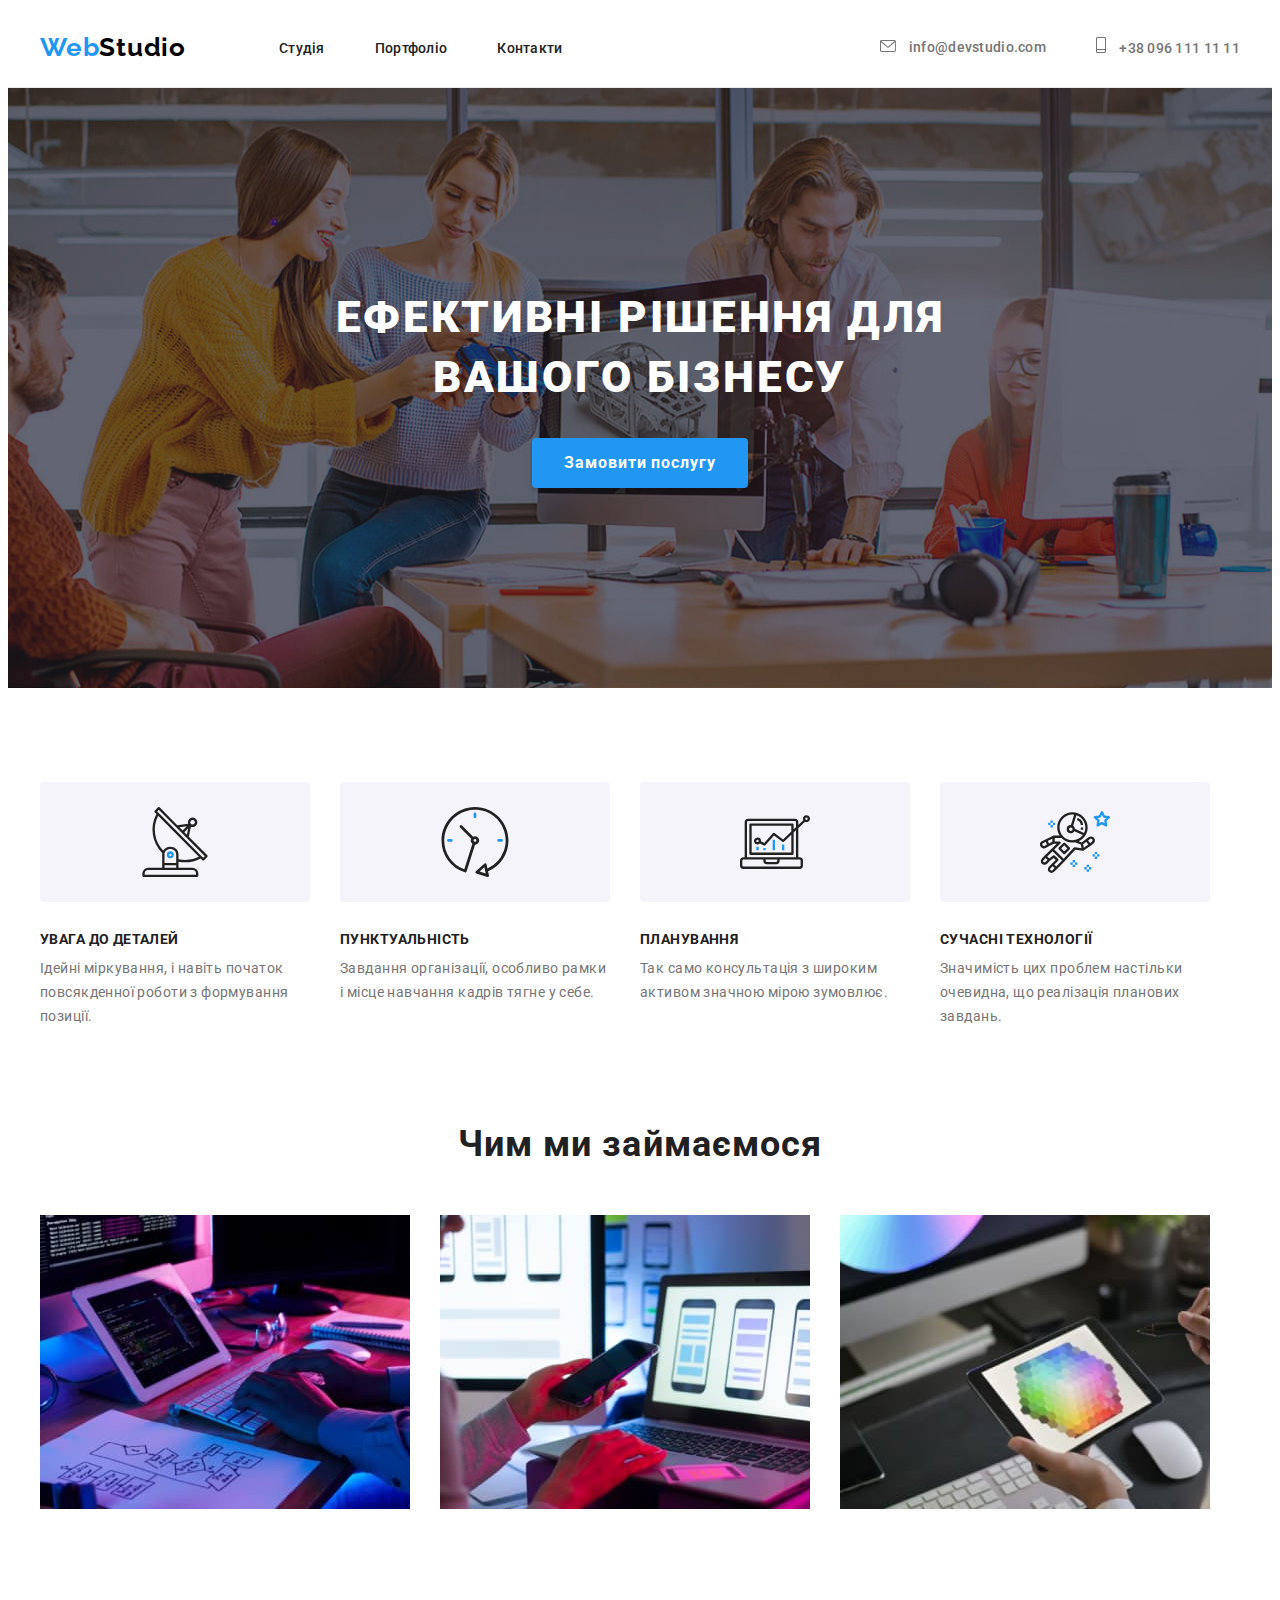
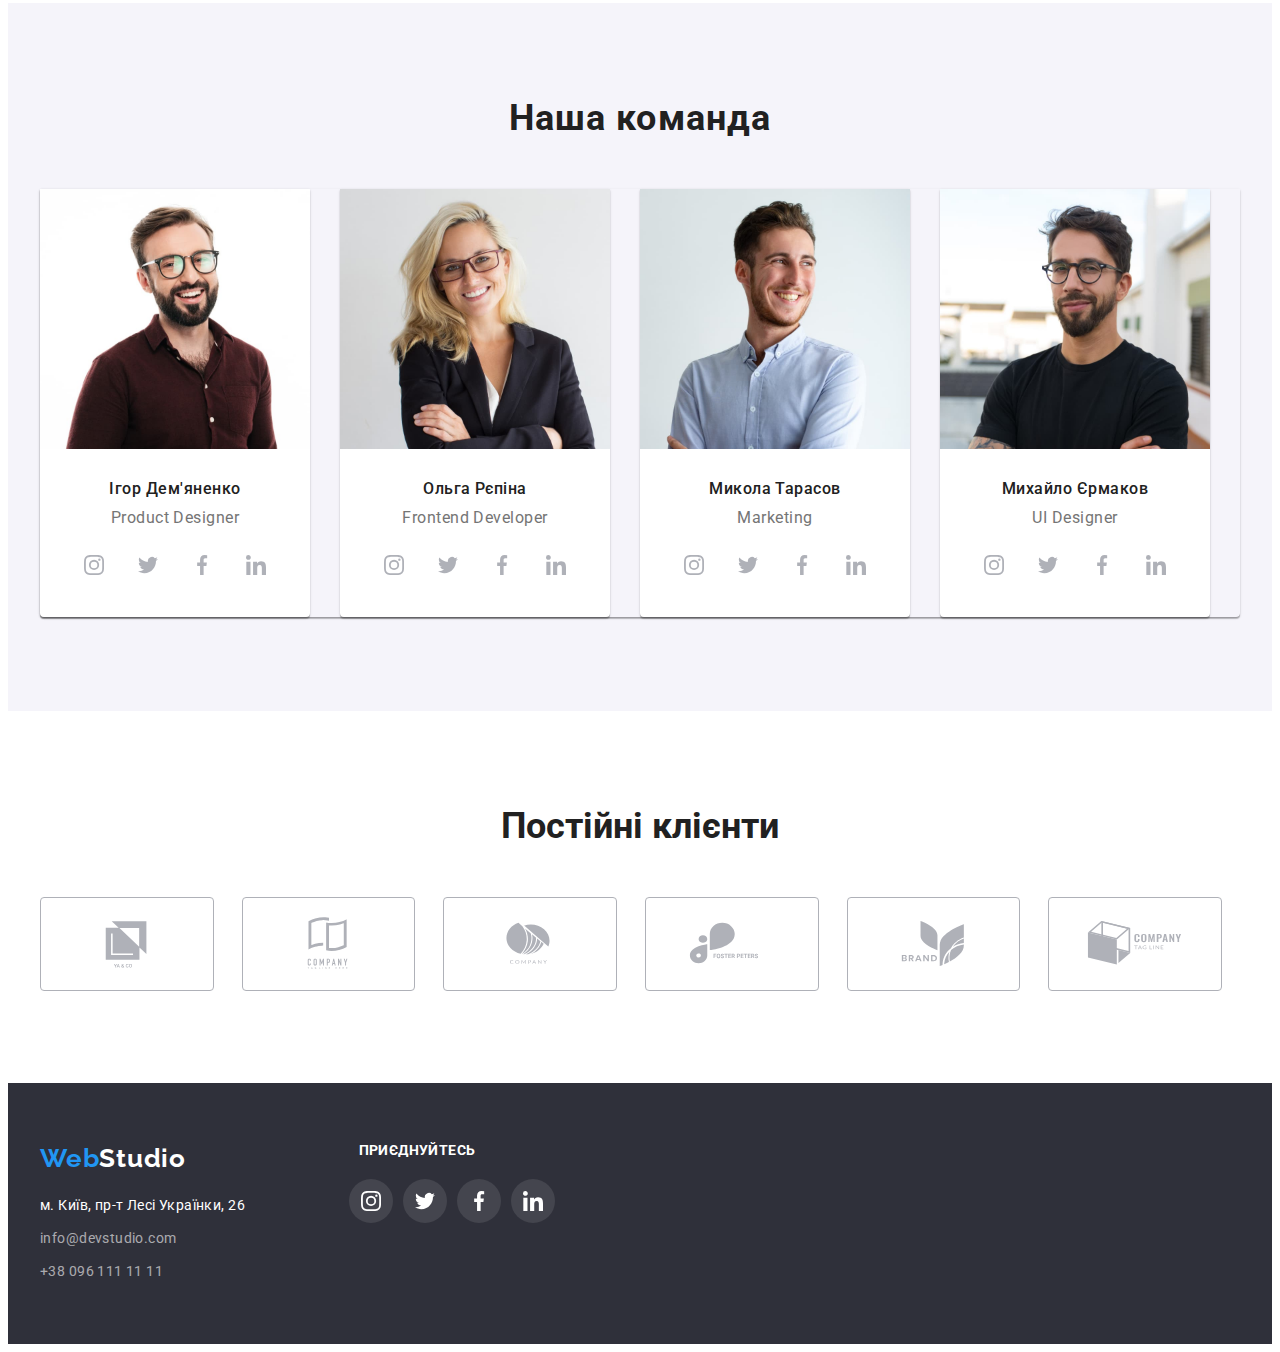
==== commit 01cb6571: "Внесені правки" ====
--- a/index.html
+++ b/index.html
@@ -72,7 +72,6 @@
     <main>
       <section class="advantages">
         <div class="container">
-            
           <!-- <h2>Наші переваги</h2> -->
 
           <ul class="text list">
@@ -157,8 +156,8 @@
                 <p class="work">Product Designer</p>
                 <ul class="team-soc-list list">
                   <li class="team-soc-item">
-                    <a href="" class="team-soc-link-main link">
-                      <svg class="team-soc-icon-main" width="20" height="20">
+                    <a href="" class="team-soc-link link">
+                      <svg class="team-soc-icon" width="20" height="20">
                         <use href="./images/icons.svg#icon-instagram"></use>
                       </svg>
                     </a>
@@ -347,8 +346,8 @@
               </a>
             </li>
             <li class="clients-item">
-              <a href="" class="clients-link-main link">
-                <svg class="clients-item-icon-main" width="106" height="60">
+              <a href="" class="clients-link link">
+                <svg class="clients-item-icon" width="106" height="60">
                   <use href="./images/icons.svg#icon-Logo-4"></use>
                 </svg>
               </a>
@@ -416,7 +415,7 @@
               </a>
             </li>
             <li class="list-join-item">
-              <a href="" class="join-icon-main link">
+              <a href="" class="join-icon link">
                 <svg class="join-soc-icon" width="20px" height="20px">
                   <use href="./images/icons.svg#icon-twitter"></use>
                 </svg>
--- a/css/styles.css
+++ b/css/styles.css
@@ -127,7 +127,8 @@
   color: var(--title-color);
 }
 
-.icon-letter, .icon-tel {
+.icon-letter,
+.icon-tel {
   margin-right: 10px;
   fill: currentColor;
 }
@@ -182,12 +183,9 @@
 }
 
 .hero-btn:hover,
-.radio-btn:hover,
-.radio-btn-primary:hover,
-.hero-btn:focus,
-.radio-btn:focus,
-.radio-btn-primary:focus {
-  color: #188ce8;
+.hero-btn:focus {
+  color: #2196f3;
+  background-color: #188ce8;
 }
 
 .section-image {
@@ -203,34 +201,33 @@
   width: 270px;
 }
 
-.text-name::before{
+.text-name::before {
   display: block;
-  content: '';
+  content: "";
   width: 270px;
-height: 120px;
-background: #F5F4FA;
-border-radius: 4px;
-background-repeat: no-repeat;
-background-position: center;
-margin-bottom: 30px;
-}
-
-.icon-antena::before{
-background-image: url(../images/antenna.svg);
-}
-
-.icon-clock::before{
-background-image: url(../images/clock.svg);
-}
-
-.icon-diagram::before{
-background-image: url(../images/diagram.svg);
-}
-
-.icon-astronaut::before{
-background-image: url(../images/astronaut.svg);
-}
-
+  height: 120px;
+  background: #f5f4fa;
+  border-radius: 4px;
+  background-repeat: no-repeat;
+  background-position: center;
+  margin-bottom: 30px;
+}
+
+.icon-antena::before {
+  background-image: url(../images/antenna.svg);
+}
+
+.icon-clock::before {
+  background-image: url(../images/clock.svg);
+}
+
+.icon-diagram::before {
+  background-image: url(../images/diagram.svg);
+}
+
+.icon-astronaut::before {
+  background-image: url(../images/astronaut.svg);
+}
 
 /* ------filter---- */
 
@@ -250,21 +247,6 @@
 .filter-container {
   padding-bottom: 94px;
   padding-top: 94px;
-}
-
-.radio-btn-primary {
-  font-weight: 500;
-  font-size: 16px;
-  line-height: 1.62;
-  border-radius: 4px;
-  padding: 6px 25px;
-  color: var(--white);
-  background: #2196f3;
-  /* shadow-middle */
-  border: none;
-  box-shadow: 0px 3px 1px rgba(0, 0, 0, 0.1), 0px 1px 2px rgba(0, 0, 0, 0.08),
-    0px 2px 2px rgba(0, 0, 0, 0.12);
-  border-radius: 4px;
 }
 
 .radio-btn {
@@ -286,6 +268,12 @@
   background: #f5f4fa;
 }
 
+.radio-btn:hover,
+.radio-btn:focus {
+  color: white;
+  background-color: #188ce8;
+}
+
 .gallery {
   background: #ffffff;
   width: 1200px;
@@ -293,7 +281,14 @@
   flex-wrap: wrap;
   gap: 30px;
 }
-.gallery-img:hover, :focus{
+
+.gallery-img {
+  box-shadow: 0px 1px 1px rgba(0, 0, 0, 0.12), 0px 4px 4px rgba(0, 0, 0, 0.06),
+    1px 4px 6px rgba(0, 0, 0, 0.16);
+}
+
+.gallery-img:hover,
+.gallery-img:focus {
   background-color: #2196f3;
 }
 
@@ -392,9 +387,9 @@
 .team-list {
   display: flex;
   gap: 30px;
-  box-shadow: 0px 1px 3px rgba(0, 0, 0, 0.12), 0px 1px 1px rgba(0, 0, 0, 0.14), 0px 2px 1px rgba(0, 0, 0, 0.2);
-border-radius: 0px 0px 4px 4px;
-
+  box-shadow: 0px 1px 3px rgba(0, 0, 0, 0.12), 0px 1px 1px rgba(0, 0, 0, 0.14),
+    0px 2px 1px rgba(0, 0, 0, 0.2);
+  border-radius: 0px 0px 4px 4px;
 }
 
 .section-team {
@@ -406,7 +401,6 @@
 
   color: var(--title-color);
   margin-bottom: 50px;
-  
 }
 
 .team-soc-list {
@@ -418,21 +412,6 @@
 .team-soc-item {
   width: 44px;
   height: 44px;
-}
-
-.team-soc-link-main {
-  width: 100%;
-  height: 100%;
-  background: #2196f3;
-
-  border-radius: 50%;
-  display: flex;
-  align-items: center;
-  justify-content: center;
-}
-
-.team-soc-icon-main {
-  fill: #ffffff;
 }
 
 .team-soc-link {
@@ -451,15 +430,12 @@
 }
 
 .team-soc-link:hover,
-:focus,
-.team-soc-link-main:hover,
-:focus {
+.team-soc-link:focus {
   background-color: #2196f3;
 }
 
-.team-soc-link:hover .team-soc-icon,
-.team-soc-link-main:hover .team-soc-icon-main {
-  fill: #afb1b8;
+.team-soc-link:hover .team-soc-icon {
+  fill: var(--white);
 }
 
 .team-img {
@@ -521,16 +497,6 @@
 .clients-item {
   width: calc((100% - 170px) / 6);
   height: 92px;
-}
-
-.clients-link-main {
-  width: 100%;
-  height: 100%;
-  border: 1px solid var(--accent-color);
-  border-radius: 4px;
-  display: flex;
-  align-items: center;
-  justify-content: center;
 }
 
 .clients-link {
@@ -543,24 +509,17 @@
   justify-content: center;
 }
 
-.clients-item-icon-main {
-  fill: var(--accent-color);
-}
-
 .clients-item-icon {
   fill: #afb1b8;
 }
 
 .clients-link:hover,
-:focus,
-.clients-link-main:hover,
-:focus {
+.clients-link:focus {
   background-color: #2196f3;
 }
 
-.clients-link:hover .clients-item-icon,
-.clients-link-main:hover .clients-item-icon-main {
-  fill: #afb1b8;
+.clients-link:hover .clients-item-icon {
+  fill: var(--accent-color);
 }
 
 /* --------footer--------*/
@@ -615,10 +574,6 @@
   color: var(--white_alpha);
 }
 
-. {
-  background: #f5f5f5;
-}
-
 .join-title {
   font-weight: 700;
   font-size: 14px;
@@ -657,24 +612,11 @@
   fill: #ffffff;
 }
 
-.join-icon-main {
-  width: 100%;
-  height: 100%;
-  background: #2196f3;
-  border-radius: 50%;
-  display: flex;
-  align-items: center;
-  justify-content: center;
-}
-
 .join-icon:hover,
-:focus,
-.join-icon-main:hover,
-:focus {
+.join-icon:focus {
   background-color: #2196f3;
 }
 
-.join-icon:hover .join-soc-icon,
-.join-icon-main:hover .team-soc-icon-main {
+.join-icon:hover .join-soc-icon {
   fill: #ffffff;
 }
